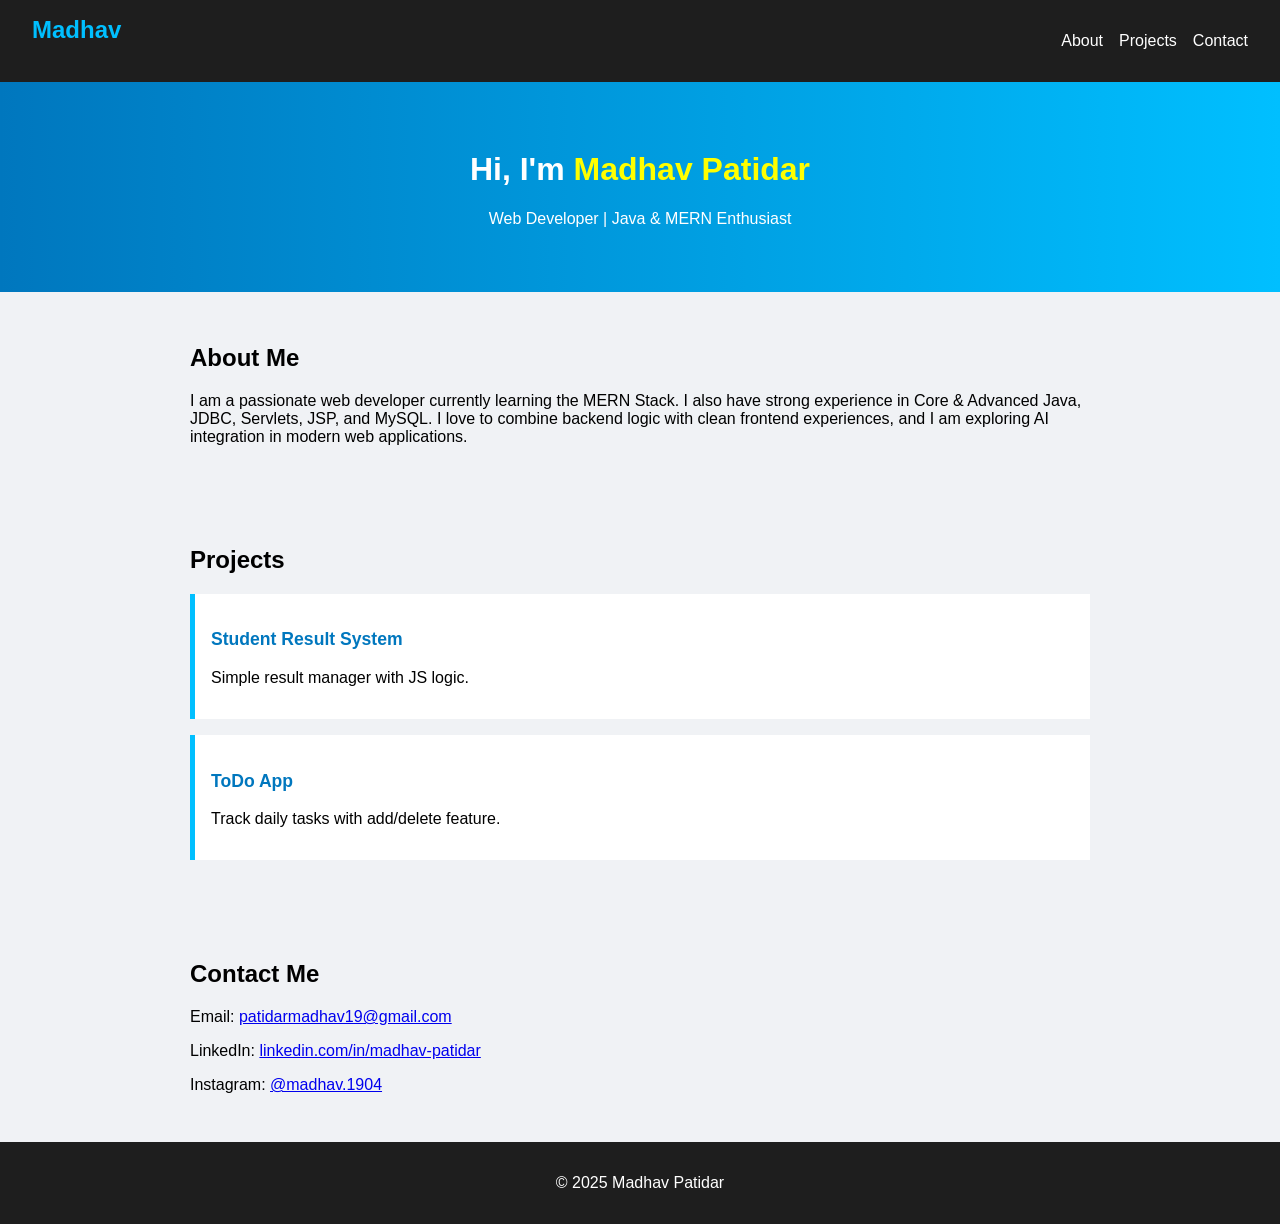
==== index.html @ fffa709d "Update and rename index1.html to index.html" ====
<!DOCTYPE html>
<html lang="en">
<head>
  <meta charset="UTF-8" />
  <meta name="viewport" content="width=device-width, initial-scale=1.0"/>
  <title>Madhav Patidar | Web Developer</title>
  <link rel="stylesheet" href="style.css" />
</head>
<body>
  <nav class="navbar">
    <div class="logo">Madhav</div>
    <ul class="nav-menu">
      <li><a href="#about">About</a></li>
      <li><a href="#projects">Projects</a></li>
      <li><a href="#contact">Contact</a></li>
    </ul>
  </nav>

  <header class="hero">
    <h1>Hi, I'm <span>Madhav Patidar</span></h1>
    <p>Web Developer | Java & MERN Enthusiast</p>
  </header>

  <section id="about">
    <h2>About Me</h2>
    <p>I am a passionate web developer currently learning the MERN Stack. I also have strong experience in Core & Advanced Java, JDBC, Servlets, JSP, and MySQL. I love to combine backend logic with clean frontend experiences, and I am exploring AI integration in modern web applications.</p>
  </section>

  <section id="projects">
    <h2>Projects</h2>
    <!-- <div class="project">
      <h3><a href="weather-app/index2.html" target="_blank">Smart Weather App</a></h3>
      <p>Live weather forecast using OpenWeather API.</p>
    </div> -->
    <div class="project">
      <h3><a href="student-result/index3.html" target="_blank">Student Result System</a></h3>
      <p>Simple result manager with JS logic.</p>
    </div>
    <div class="project">
      <h3><a href="todo-app/index4.html" target="_blank">ToDo App</a></h3>
      <p>Track daily tasks with add/delete feature.</p>
    </div>
  </section>

  <section id="contact">
    <h2>Contact Me</h2>
    <p>Email: <a href="mailto:patidarmadhav19@gmail.com">patidarmadhav19@gmail.com</a></p>
    <p>LinkedIn: <a href="https://linkedin.com/in/madhav-patidar-575681319" target="_blank">linkedin.com/in/madhav-patidar</a></p>
    <p>Instagram: <a href="https://instagram.com/madhav.1904" target="_blank">@madhav.1904</a></p>
  </section>

  <footer>
    <p>&copy; 2025 Madhav Patidar</p>
  </footer>
</body>
</html>
---- style.css ----
body {
  font-family: 'Segoe UI', sans-serif;
  margin: 0;
  padding: 0;
  background: #f0f2f5;
}
.navbar {
  background: #1e1e1e;
  color: white;
  display: flex;
  justify-content: space-between;
  padding: 1rem 2rem;
  position: sticky;
  top: 0;
}
.logo {
  color: #00bfff;
  font-weight: bold;
  font-size: 1.5rem;
}
.nav-menu {
  list-style: none;
  display: flex;
  gap: 1rem;
}
.nav-menu a {
  color: white;
  text-decoration: none;
}
.hero {
  background: linear-gradient(to right, #0077be, #00bfff);
  color: white;
  text-align: center;
  padding: 3rem 1rem;
}
.hero span {
  color: yellow;
}
section {
  padding: 2rem;
  max-width: 900px;
  margin: auto;
}
.project {
  background: white;
  padding: 1rem;
  margin-bottom: 1rem;
  border-left: 5px solid #00bfff;
}
.project a {
  color: #0077be;
  text-decoration: none;
  font-size: 1.1rem;
}
footer {
  background: #1e1e1e;
  color: white;
  text-align: center;
  padding: 1rem;
}
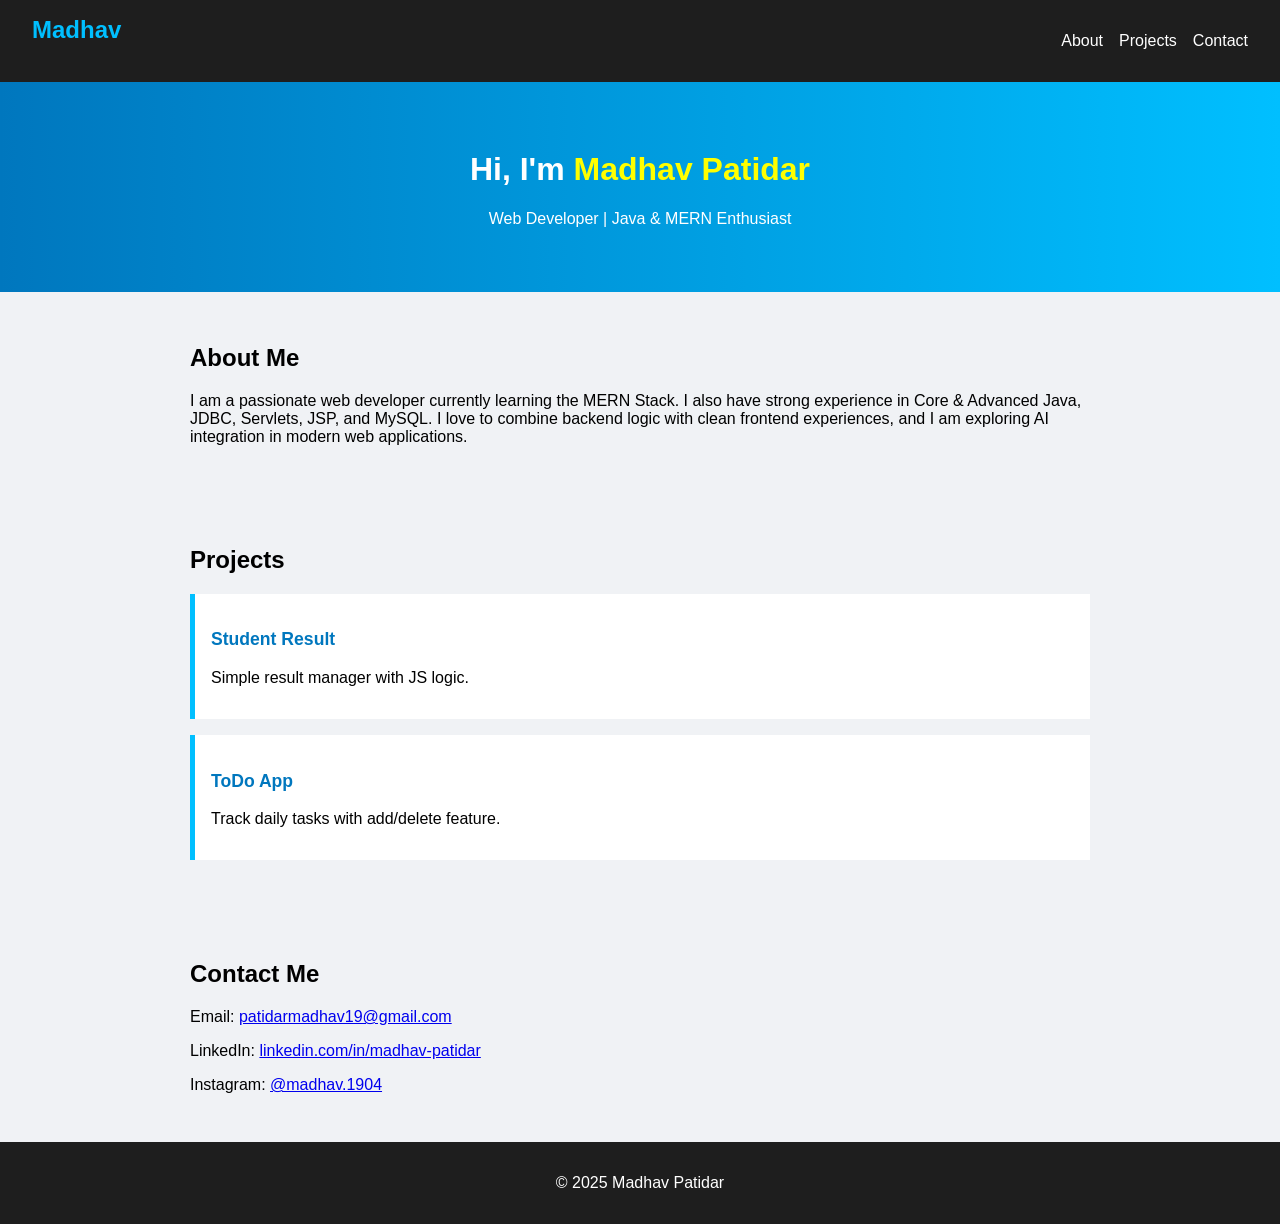
==== commit cec2b54a: "Update index.html" ====
--- a/index.html
+++ b/index.html
@@ -33,11 +33,11 @@
       <p>Live weather forecast using OpenWeather API.</p>
     </div> -->
     <div class="project">
-      <h3><a href="student-result/index3.html" target="_blank">Student Result System</a></h3>
+      <h3><a href="student-result/">Student Result</a></h3>
       <p>Simple result manager with JS logic.</p>
     </div>
     <div class="project">
-      <h3><a href="todo-app/index4.html" target="_blank">ToDo App</a></h3>
+      <h3><a href="todo-app/">ToDo App</a></h3>
       <p>Track daily tasks with add/delete feature.</p>
     </div>
   </section>
